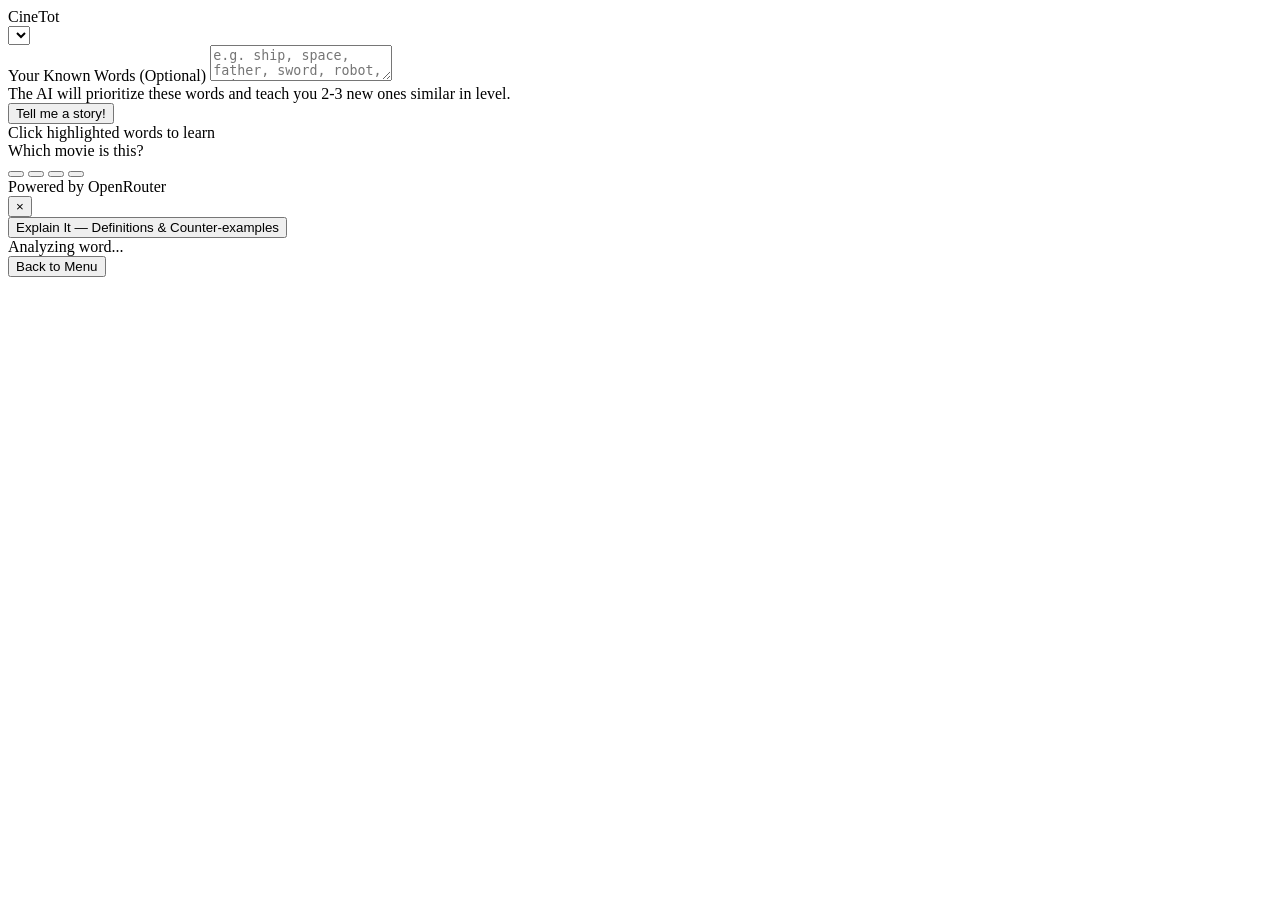
==== static/index.html @ ef2028bc "Add files via upload" ====
<!DOCTYPE html>
<html lang="en">
<head>
<meta charset="UTF-8" />
<title>CineTot</title>
<link rel="stylesheet" href="/style.css" />
</head>
<body>
<div id="canvas">

  <div id="header">
    <div id="title">CineTot</div>
    <select id="language-select"></select>
  </div>

  <div id="setup-panel">
    <label id="setup-label">Your Known Words (Optional)</label>
    <textarea id="known-words" placeholder="e.g. ship, space, father, sword, robot, princess..."></textarea>
    <div id="setup-hint">The AI will prioritize these words and teach you 2-3 new ones similar in level.</div>
  </div>

  <button id="start-btn">Tell me a story!</button>

  <div id="error-box"></div>

  <div id="story-card">
    <div id="story-emoji"></div>
    <div id="story-text"></div>
    <div id="story-hint">Click highlighted words to learn</div>
  </div>

  <div id="quiz-title">Which movie is this?</div>
  <button class="option-btn" id="option-0"></button>
  <button class="option-btn" id="option-1"></button>
  <button class="option-btn" id="option-2"></button>
  <button class="option-btn" id="option-3"></button>
  <div id="feedback"></div>

  <div id="footer">Powered by OpenRouter</div>

  <div id="word-overlay">
    <div id="word-modal">
      <div id="word-modal-header">
        <span id="word-modal-title"></span>
        <button id="word-modal-close">&times;</button>
      </div>
      <div id="word-modal-body">
        <div id="word-menu">
          <div id="word-menu-prompt"></div>
          <button id="word-explain-btn">Explain It — Definitions &amp; Counter-examples</button>
        </div>
        <div id="word-explain-view">
          <div id="word-loading">Analyzing word...</div>
          <div id="word-explanations"></div>
          <div id="word-counterexamples"></div>
          <button id="word-back-btn">Back to Menu</button>
        </div>
      </div>
    </div>
  </div>

</div>
<script src="/app.js"></script>
</body>
</html>
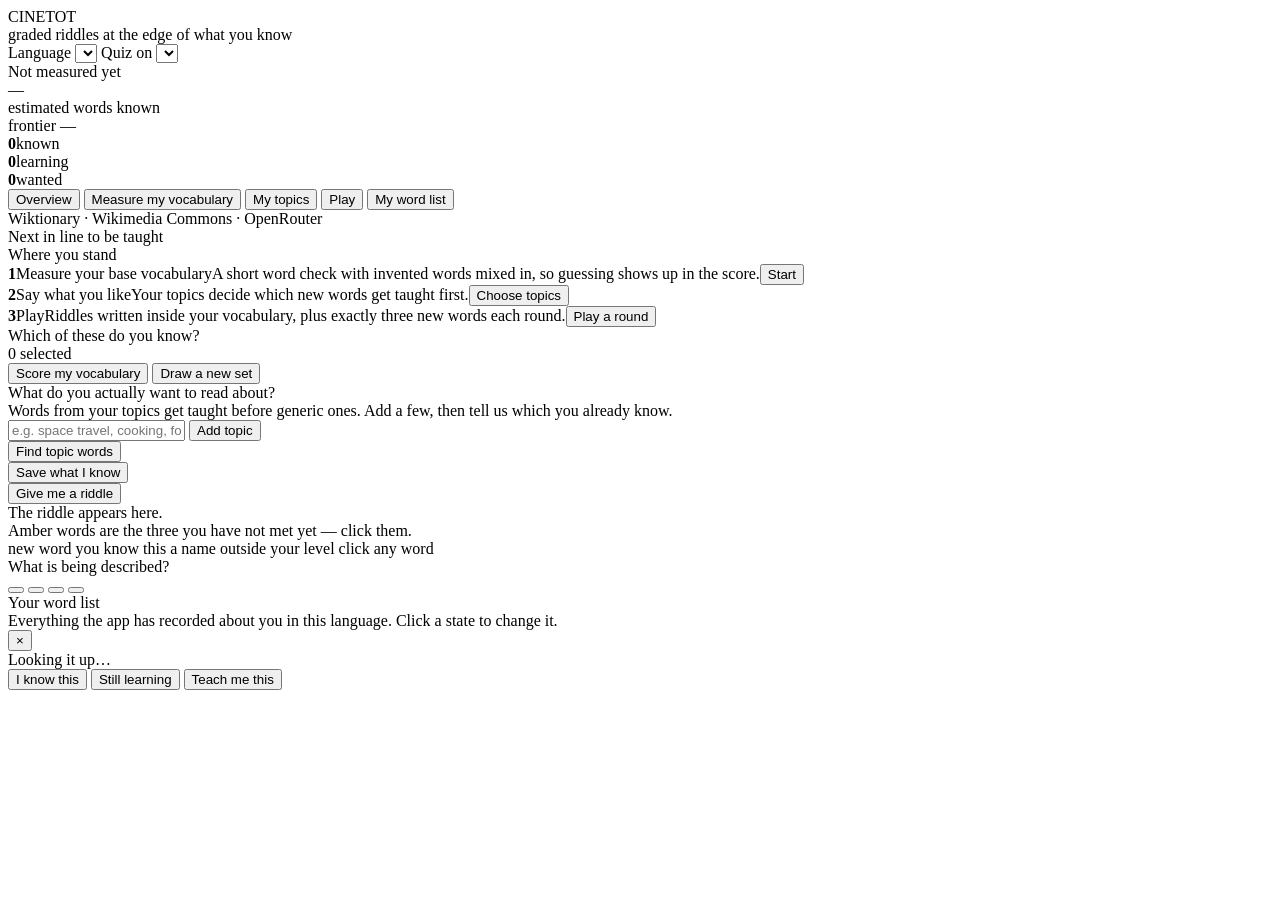
==== commit 9f63e49e: "Replace repository contents with unzipped project" ====
--- a/static/index.html
+++ b/static/index.html
@@ -9,52 +9,138 @@
 <div id="canvas">
 
   <div id="header">
-    <div id="title">CineTot</div>
-    <select id="language-select"></select>
+    <div id="brand">CINE<span>TOT</span></div>
+    <div id="brand-sub">graded riddles at the edge of what you know</div>
+    <label id="lang-label" for="lang-select">Language</label>
+    <select id="lang-select"></select>
+    <label id="domain-label" for="domain-select">Quiz on</label>
+    <select id="domain-select"></select>
   </div>
 
-  <div id="setup-panel">
-    <label id="setup-label">Your Known Words (Optional)</label>
-    <textarea id="known-words" placeholder="e.g. ship, space, father, sword, robot, princess..."></textarea>
-    <div id="setup-hint">The AI will prioritize these words and teach you 2-3 new ones similar in level.</div>
+  <div id="rail">
+    <div id="rail-level">Not measured yet</div>
+    <div id="rail-vocab">—</div>
+    <div id="rail-vocab-cap">estimated words known</div>
+
+    <div id="rail-meter"><div id="rail-meter-fill"></div></div>
+    <div id="rail-frontier">frontier —</div>
+
+    <div id="rail-counts">
+      <div class="rc" id="rc-known"><b>0</b><span>known</span></div>
+      <div class="rc" id="rc-learning"><b>0</b><span>learning</span></div>
+      <div class="rc" id="rc-unknown"><b>0</b><span>wanted</span></div>
+    </div>
+
+    <div id="rail-nav">
+      <button class="nav-btn" data-panel="setup">Overview</button>
+      <button class="nav-btn" data-panel="test">Measure my vocabulary</button>
+      <button class="nav-btn" data-panel="interests">My topics</button>
+      <button class="nav-btn" data-panel="play">Play</button>
+      <button class="nav-btn" data-panel="words">My word list</button>
+    </div>
+
+    <div id="rail-foot">Wiktionary · Wikimedia Commons · OpenRouter</div>
+
+    <div id="rail-queue">
+      <div id="rail-queue-h">Next in line to be taught</div>
+      <div id="rail-queue-list"></div>
+    </div>
   </div>
 
-  <button id="start-btn">Tell me a story!</button>
+  <div id="main">
 
-  <div id="error-box"></div>
+    <!-- ============================================ overview -->
+    <div class="panel" id="panel-setup">
+      <div class="ptitle">Where you stand</div>
+      <div class="ptext" id="setup-text"></div>
+      <div id="setup-steps">
+        <div class="step" id="step-1"><b>1</b><span class="st">Measure your base vocabulary</span><span class="sd">A short word check with invented words mixed in, so guessing shows up in the score.</span><button class="go" data-panel="test">Start</button></div>
+        <div class="step" id="step-2"><b>2</b><span class="st">Say what you like</span><span class="sd">Your topics decide which new words get taught first.</span><button class="go" data-panel="interests">Choose topics</button></div>
+        <div class="step" id="step-3"><b>3</b><span class="st">Play</span><span class="sd">Riddles written inside your vocabulary, plus exactly three new words each round.</span><button class="go" data-panel="play">Play a round</button></div>
+      </div>
+      <div id="setup-bands"></div>
+    </div>
 
-  <div id="story-card">
-    <div id="story-emoji"></div>
-    <div id="story-text"></div>
-    <div id="story-hint">Click highlighted words to learn</div>
+    <!-- ============================================ placement -->
+    <div class="panel" id="panel-test">
+      <div class="ptitle">Which of these do you know?</div>
+      <div class="ptext" id="test-instructions"></div>
+      <div id="test-grid"></div>
+      <div id="test-count">0 selected</div>
+      <button id="test-submit">Score my vocabulary</button>
+      <button id="test-restart">Draw a new set</button>
+      <div id="test-report"></div>
+    </div>
+
+    <!-- ============================================ interests -->
+    <div class="panel" id="panel-interests">
+      <div class="ptitle">What do you actually want to read about?</div>
+      <div class="ptext">Words from your topics get taught before generic ones. Add a few, then tell us which you already know.</div>
+      <input id="topic-input" placeholder="e.g. space travel, cooking, football, horror films" />
+      <button id="topic-add">Add topic</button>
+      <div id="topic-chips"></div>
+      <button id="topic-go">Find topic words</button>
+      <div id="interest-status"></div>
+      <div id="interest-grid"></div>
+      <button id="interest-submit">Save what I know</button>
+    </div>
+
+    <!-- ============================================ play -->
+    <div class="panel" id="panel-play">
+      <button id="play-btn">Give me a riddle</button>
+      <div id="play-status"></div>
+
+      <div id="screen">
+        <div id="screen-emoji"></div>
+        <div id="screen-text"></div>
+        <div id="screen-empty">The riddle appears here.<br>Amber words are the three you have not met yet — click them.</div>
+      </div>
+      <div id="screen-legend">
+        <span class="lg lg-target">new word</span>
+        <span class="lg lg-known">you know this</span>
+        <span class="lg lg-name">a name</span>
+        <span class="lg lg-stray">outside your level</span>
+        <span id="legend-hint">click any word</span>
+      </div>
+
+      <div id="quiz-q">What is being described?</div>
+      <button class="opt" id="opt-0"></button>
+      <button class="opt" id="opt-1"></button>
+      <button class="opt" id="opt-2"></button>
+      <button class="opt" id="opt-3"></button>
+      <div id="verdict"></div>
+      <div id="quality"></div>
+    </div>
+
+    <!-- ============================================ word list -->
+    <div class="panel" id="panel-words">
+      <div class="ptitle">Your word list</div>
+      <div class="ptext">Everything the app has recorded about you in this language. Click a state to change it.</div>
+      <div id="words-table"></div>
+    </div>
+
   </div>
 
-  <div id="quiz-title">Which movie is this?</div>
-  <button class="option-btn" id="option-0"></button>
-  <button class="option-btn" id="option-1"></button>
-  <button class="option-btn" id="option-2"></button>
-  <button class="option-btn" id="option-3"></button>
-  <div id="feedback"></div>
-
-  <div id="footer">Powered by OpenRouter</div>
-
-  <div id="word-overlay">
-    <div id="word-modal">
-      <div id="word-modal-header">
-        <span id="word-modal-title"></span>
-        <button id="word-modal-close">&times;</button>
+  <!-- ============================================ word overlay -->
+  <div id="overlay">
+    <div id="wpanel">
+      <div id="wp-head">
+        <span id="wp-word"></span>
+        <span id="wp-lemma"></span>
+        <button id="wp-close">&times;</button>
       </div>
-      <div id="word-modal-body">
-        <div id="word-menu">
-          <div id="word-menu-prompt"></div>
-          <button id="word-explain-btn">Explain It — Definitions &amp; Counter-examples</button>
-        </div>
-        <div id="word-explain-view">
-          <div id="word-loading">Analyzing word...</div>
-          <div id="word-explanations"></div>
-          <div id="word-counterexamples"></div>
-          <button id="word-back-btn">Back to Menu</button>
-        </div>
+      <div id="wp-facts"></div>
+      <div id="wp-body">
+        <div id="wp-loading">Looking it up…</div>
+        <div id="wp-explain"></div>
+        <div id="wp-dict"></div>
+        <div id="wp-images"></div>
+        <div id="wp-notes"></div>
+      </div>
+      <div id="wp-actions">
+        <button class="wp-mark" data-state="known">I know this</button>
+        <button class="wp-mark" data-state="learning">Still learning</button>
+        <button class="wp-mark" data-state="unknown">Teach me this</button>
       </div>
     </div>
   </div>
